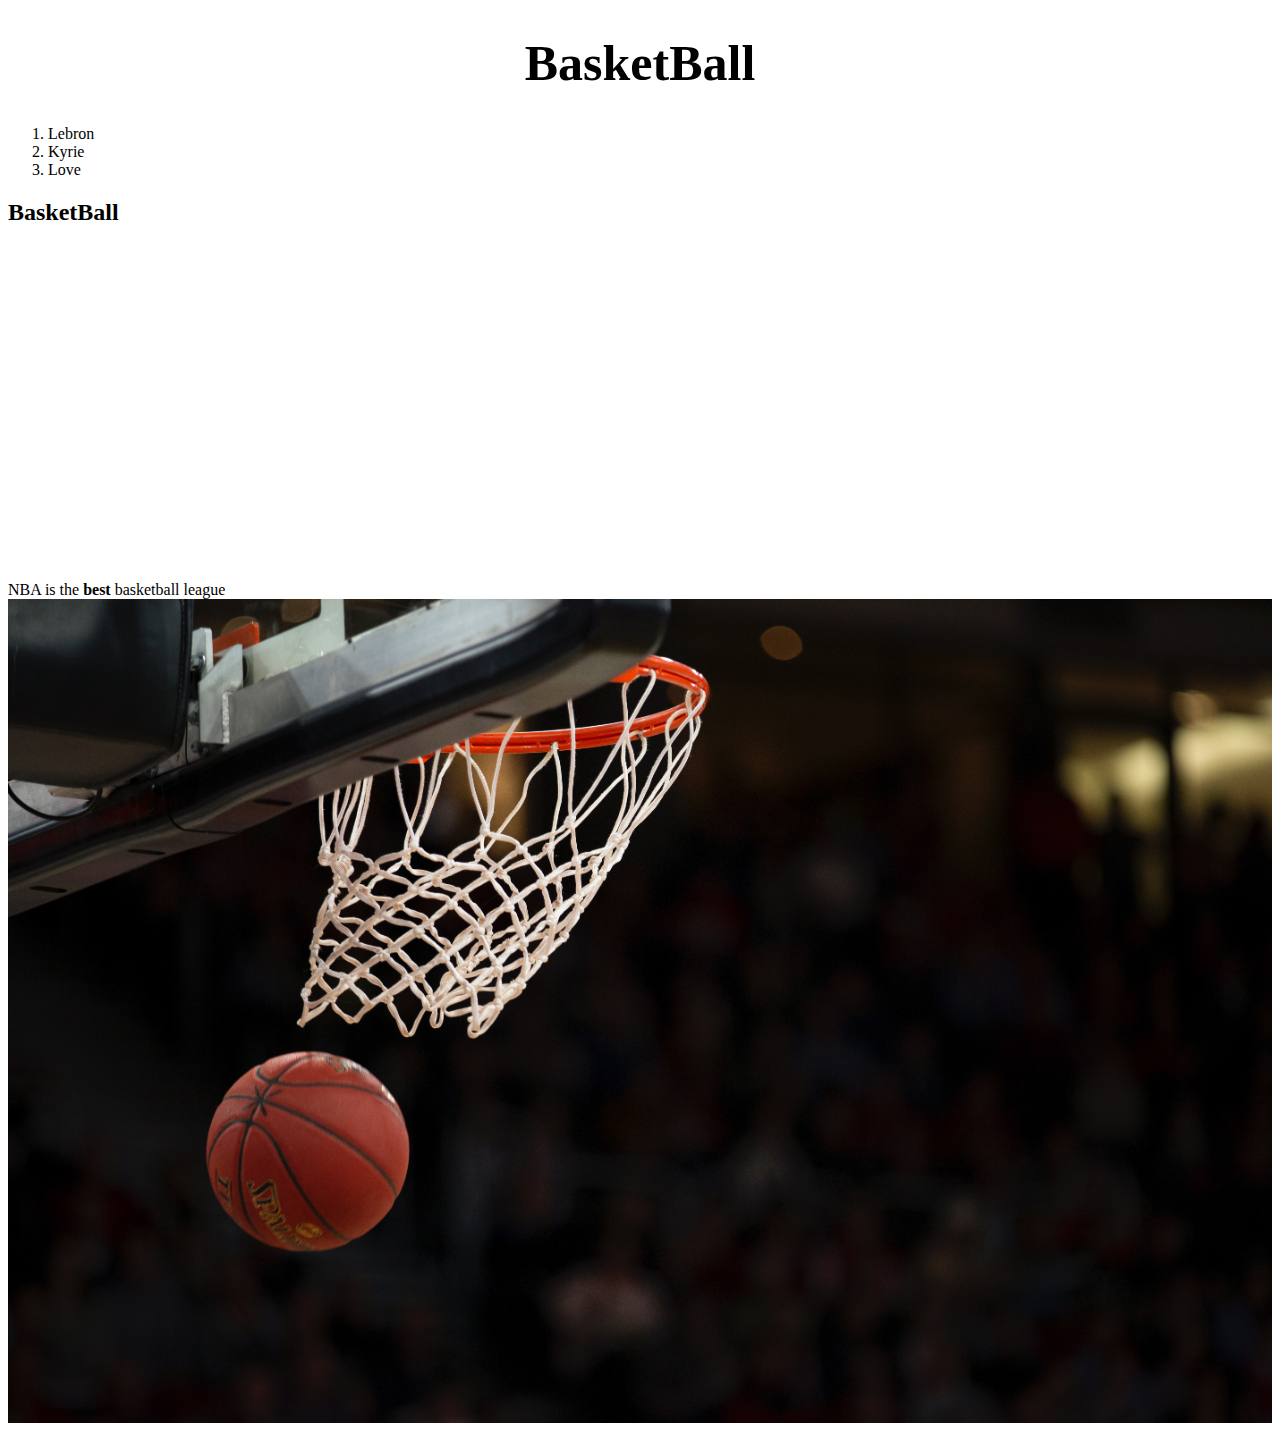
==== index.html @ da821f32 "Add id" ====
<!doctype html>
<html>
<head>
  <title>BasketBall</title>
  <meta charset="utf-8">
  <style>
    a {
      color: black;
      text-decoration: none;
    }
    h1{
      font-size: 50px;
      text-align: center;
    }
  </style>
  </head>
  <body>
    <h1>BasketBall</h1>
    <ol>
      <li><a href="bb1.html">Lebron</a></li>
      <li><a href="bb2.html">Kyrie</a></li>
      <li><a href="bb3.html">Love</a></li>
    </ol>
    <!--
    <h1>BasketBall</h1>
    <ol>
      <li><a href="bb1.html"><font color="red">Lebron</a></li>
      <li><a href="bb2.html"><font color="red">Kyrie</a></li>
      <li><a href="bb3.html"><font color="red">Love</a></li>
    </ol>
    -->
    <h2>BasketBall</h2>
    <p>
      <iframe width="500" height="315" src="https://www.youtube.com/embed/2-wZBH734tU" frameborder="0" allow="accelerometer; autoplay; encrypted-media; gyroscope; picture-in-picture" allowfullscreen></iframe>
    </p>
    <p><a
      href="https://www.nba.com"
      target="_blank" title="html5 specification"
      >NBA</a> is the <strong>best</strong> basketball league
      <img src="basketball.jpg" width="100%">
    </p>
  </body>
  </html>
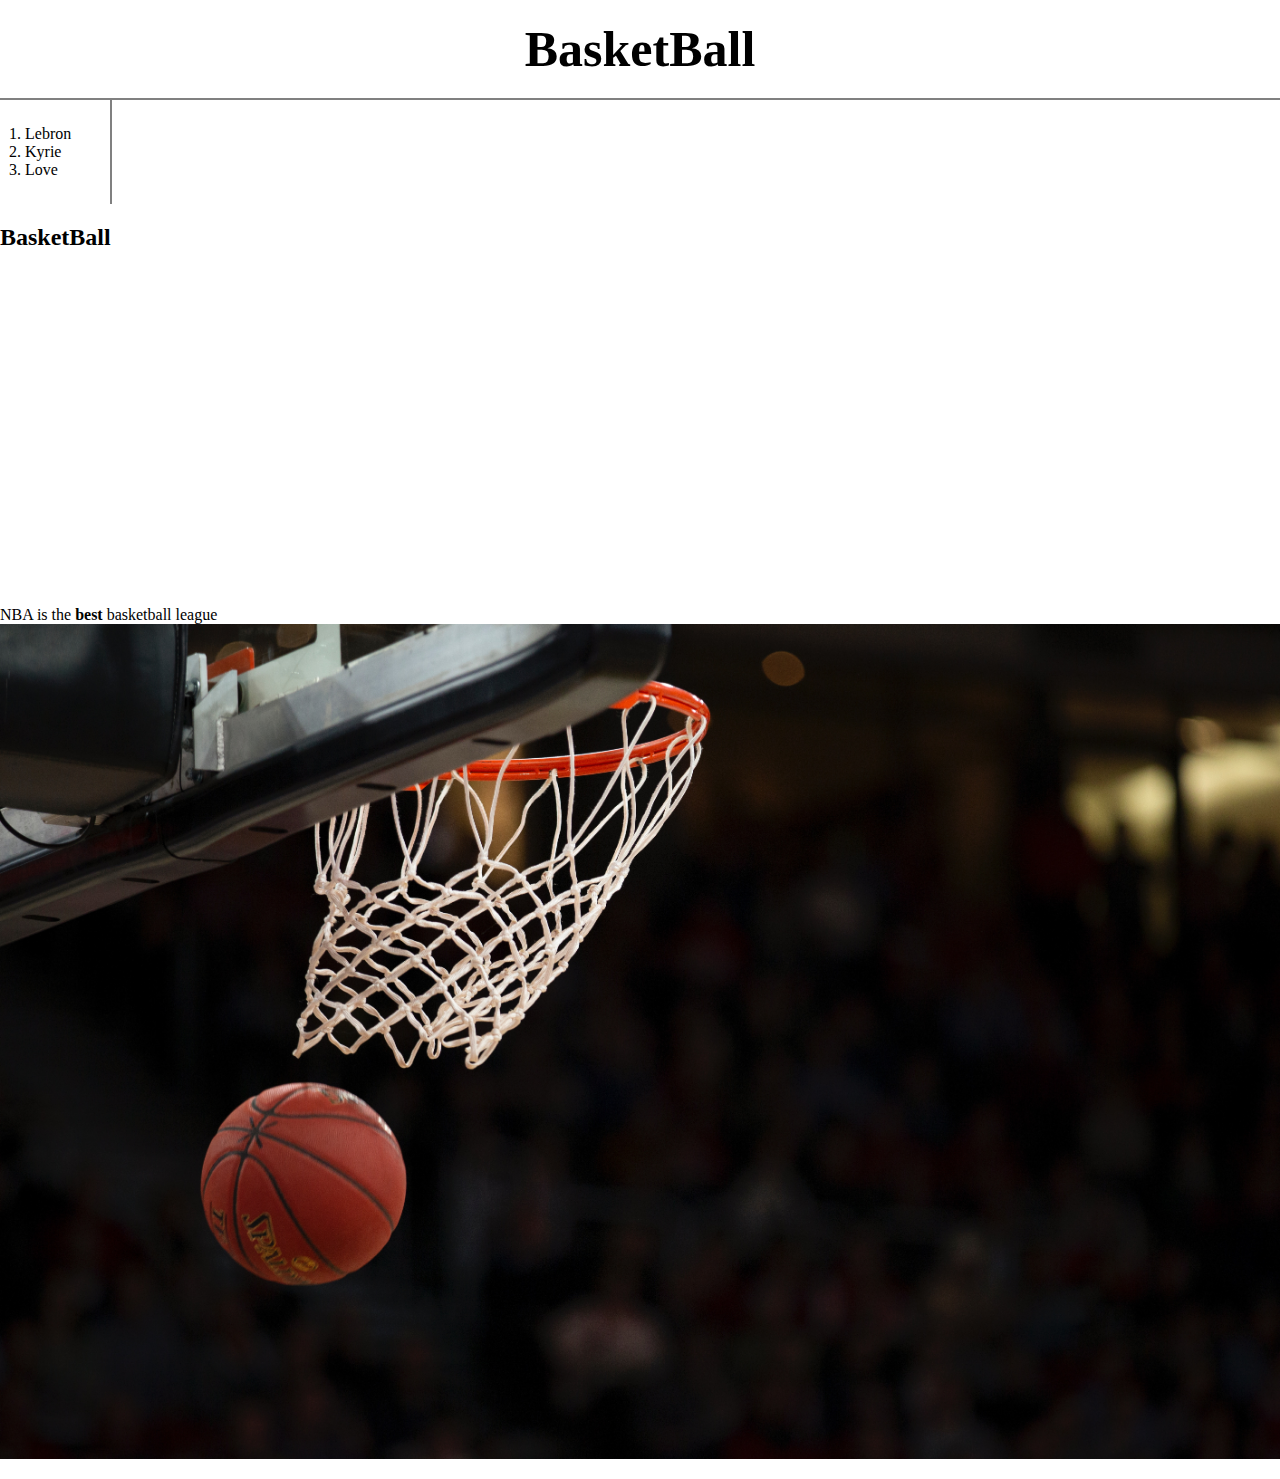
==== commit 0c21c9b0: "Update border" ====
--- a/index.html
+++ b/index.html
@@ -4,6 +4,9 @@
   <title>BasketBall</title>
   <meta charset="utf-8">
   <style>
+    body{
+      margin:0;
+    }
     a {
       color: black;
       text-decoration: none;
@@ -11,6 +14,15 @@
     h1{
       font-size: 50px;
       text-align: center;
+      border-bottom:2px solid gray;
+      margin:0px;
+      padding: 20px;
+    }
+    ol{
+      border-right: 2px solid gray;
+      width:60px;
+      margin-top:0;
+      padding: 25px;
     }
   </style>
   </head>
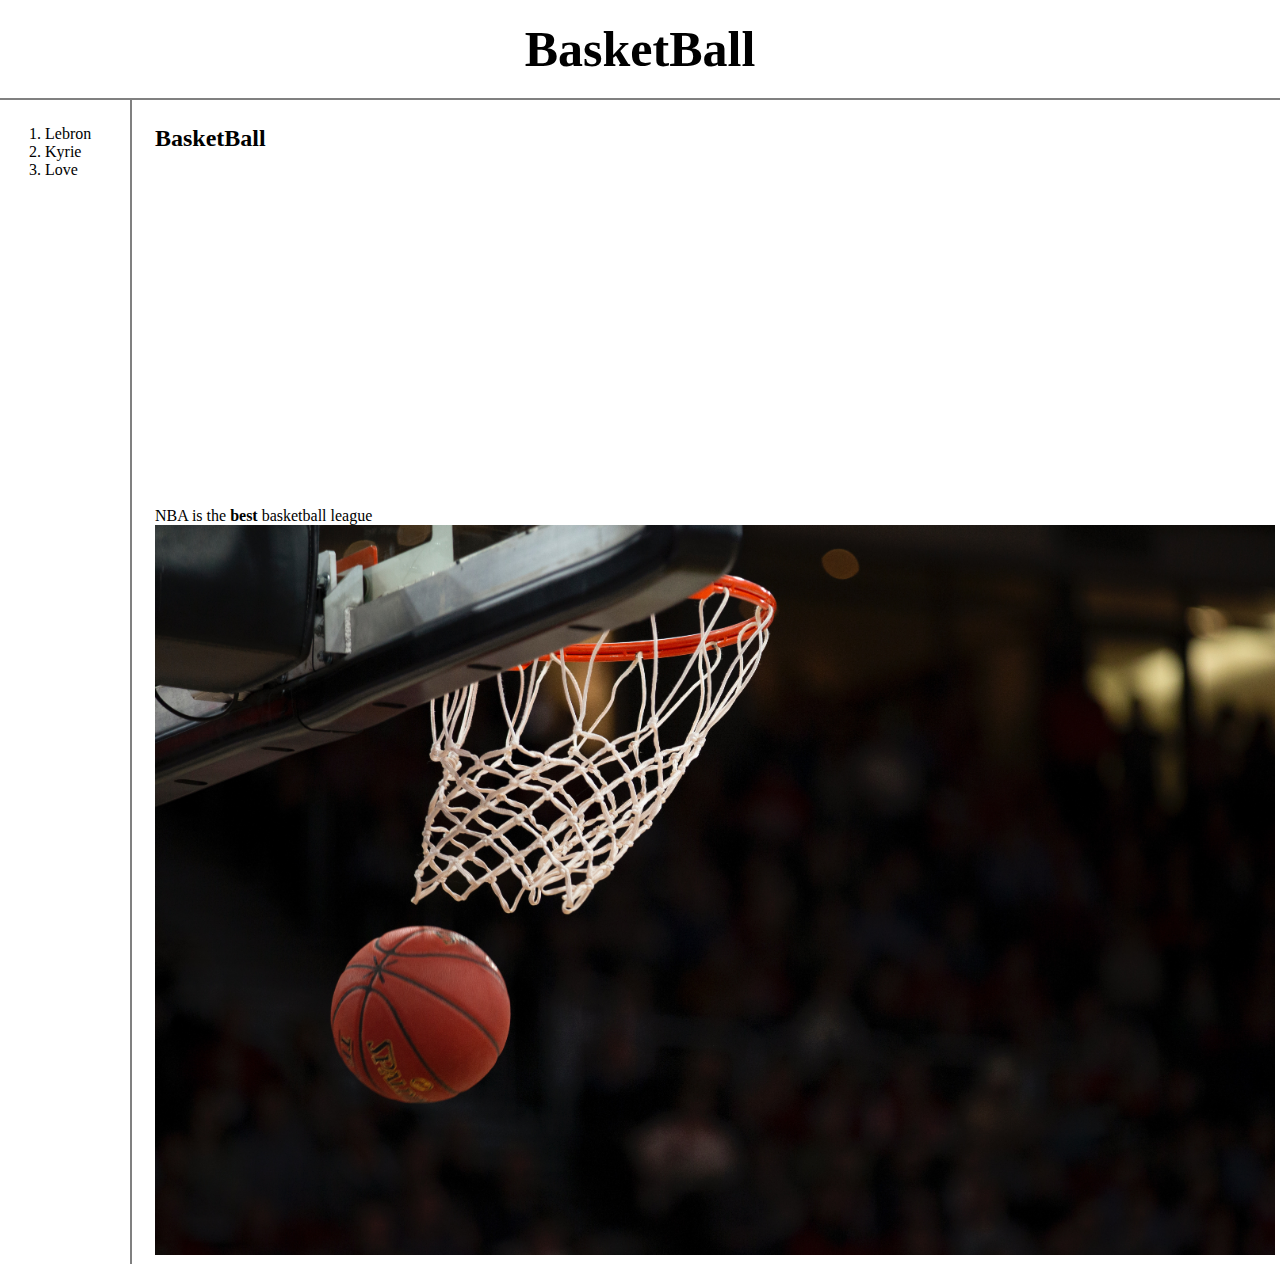
==== commit f312c88f: "Update griding" ====
--- a/index.html
+++ b/index.html
@@ -4,6 +4,21 @@
   <title>BasketBall</title>
   <meta charset="utf-8">
   <style>
+    #grid{
+      border: : 2px solid gray;
+      display: grid;
+      grid-template-columns: 150px 1fr;
+    }
+    #grid ol{
+      border-right: 2px solid gray;
+      width:60px;
+      margin-top:0;
+      padding: 25px;
+      padding-left: 45px;
+    }
+    #info{
+      padding: 5px;
+    }
     body{
       margin:0;
     }
@@ -18,38 +33,28 @@
       margin:0px;
       padding: 20px;
     }
-    ol{
-      border-right: 2px solid gray;
-      width:60px;
-      margin-top:0;
-      padding: 25px;
-    }
   </style>
   </head>
   <body>
     <h1>BasketBall</h1>
-    <ol>
-      <li><a href="bb1.html">Lebron</a></li>
-      <li><a href="bb2.html">Kyrie</a></li>
-      <li><a href="bb3.html">Love</a></li>
-    </ol>
-    <!--
-    <h1>BasketBall</h1>
-    <ol>
-      <li><a href="bb1.html"><font color="red">Lebron</a></li>
-      <li><a href="bb2.html"><font color="red">Kyrie</a></li>
-      <li><a href="bb3.html"><font color="red">Love</a></li>
-    </ol>
-    -->
-    <h2>BasketBall</h2>
-    <p>
-      <iframe width="500" height="315" src="https://www.youtube.com/embed/2-wZBH734tU" frameborder="0" allow="accelerometer; autoplay; encrypted-media; gyroscope; picture-in-picture" allowfullscreen></iframe>
-    </p>
-    <p><a
-      href="https://www.nba.com"
-      target="_blank" title="html5 specification"
-      >NBA</a> is the <strong>best</strong> basketball league
-      <img src="basketball.jpg" width="100%">
-    </p>
+    <div id="grid">
+      <ol>
+        <li><a href="bb1.html">Lebron</a></li>
+        <li><a href="bb2.html">Kyrie</a></li>
+        <li><a href="bb3.html">Love</a></li>
+      </ol><!--항목 부분-->
+      <div id="info">
+        <h2>BasketBall</h2>
+        <p>
+          <iframe width="500" height="315" src="https://www.youtube.com/embed/2-wZBH734tU" frameborder="0" allow="accelerometer; autoplay; encrypted-media; gyroscope; picture-in-picture" allowfullscreen></iframe>
+        </p>
+        <p><a
+          href="https://www.nba.com"
+          target="_blank" title="html5 specification"
+          >NBA</a> is the <strong>best</strong> basketball league
+          <img src="basketball.jpg" width="100%">
+        </p>
+        </div><!--내용 부분-->
+    </div>
   </body>
   </html>
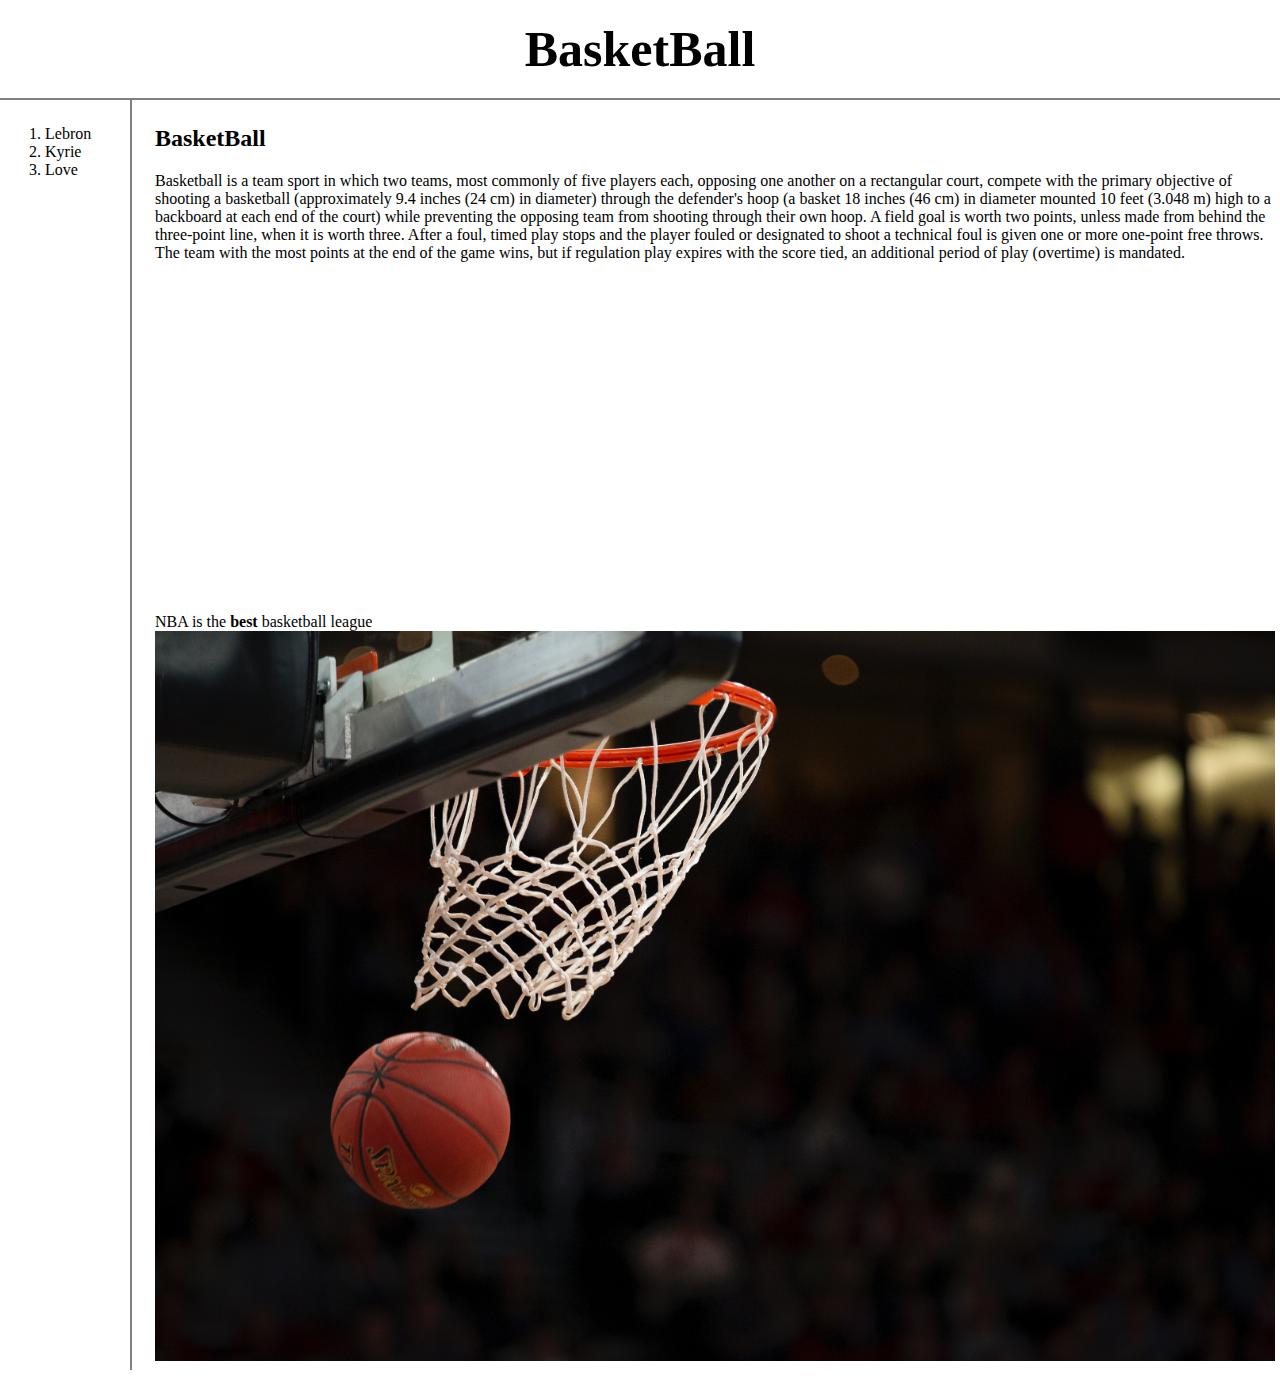
==== commit c3df0e5f: "Add info in index" ====
--- a/index.html
+++ b/index.html
@@ -46,6 +46,8 @@
       <div id="info">
         <h2>BasketBall</h2>
         <p>
+         Basketball is a team sport in which two teams, most commonly of five players each, opposing one another on a rectangular court, compete with the primary objective of shooting a basketball (approximately 9.4 inches (24 cm) in diameter) through the defender's hoop (a basket 18 inches (46 cm) in diameter mounted 10 feet (3.048 m) high to a backboard at each end of the court) while preventing the opposing team from shooting through their own hoop. A field goal is worth two points, unless made from behind the three-point line, when it is worth three. After a foul, timed play stops and the player fouled or designated to shoot a technical foul is given one or more one-point free throws. The team with the most points at the end of the game wins, but if regulation play expires with the score tied, an additional period of play (overtime) is mandated.</p>
+        <p>
           <iframe width="500" height="315" src="https://www.youtube.com/embed/2-wZBH734tU" frameborder="0" allow="accelerometer; autoplay; encrypted-media; gyroscope; picture-in-picture" allowfullscreen></iframe>
         </p>
         <p><a
@@ -54,7 +56,7 @@
           >NBA</a> is the <strong>best</strong> basketball league
           <img src="basketball.jpg" width="100%">
         </p>
-        </div><!--내용 부분-->
+      </div><!--내용 부분-->
     </div>
   </body>
   </html>
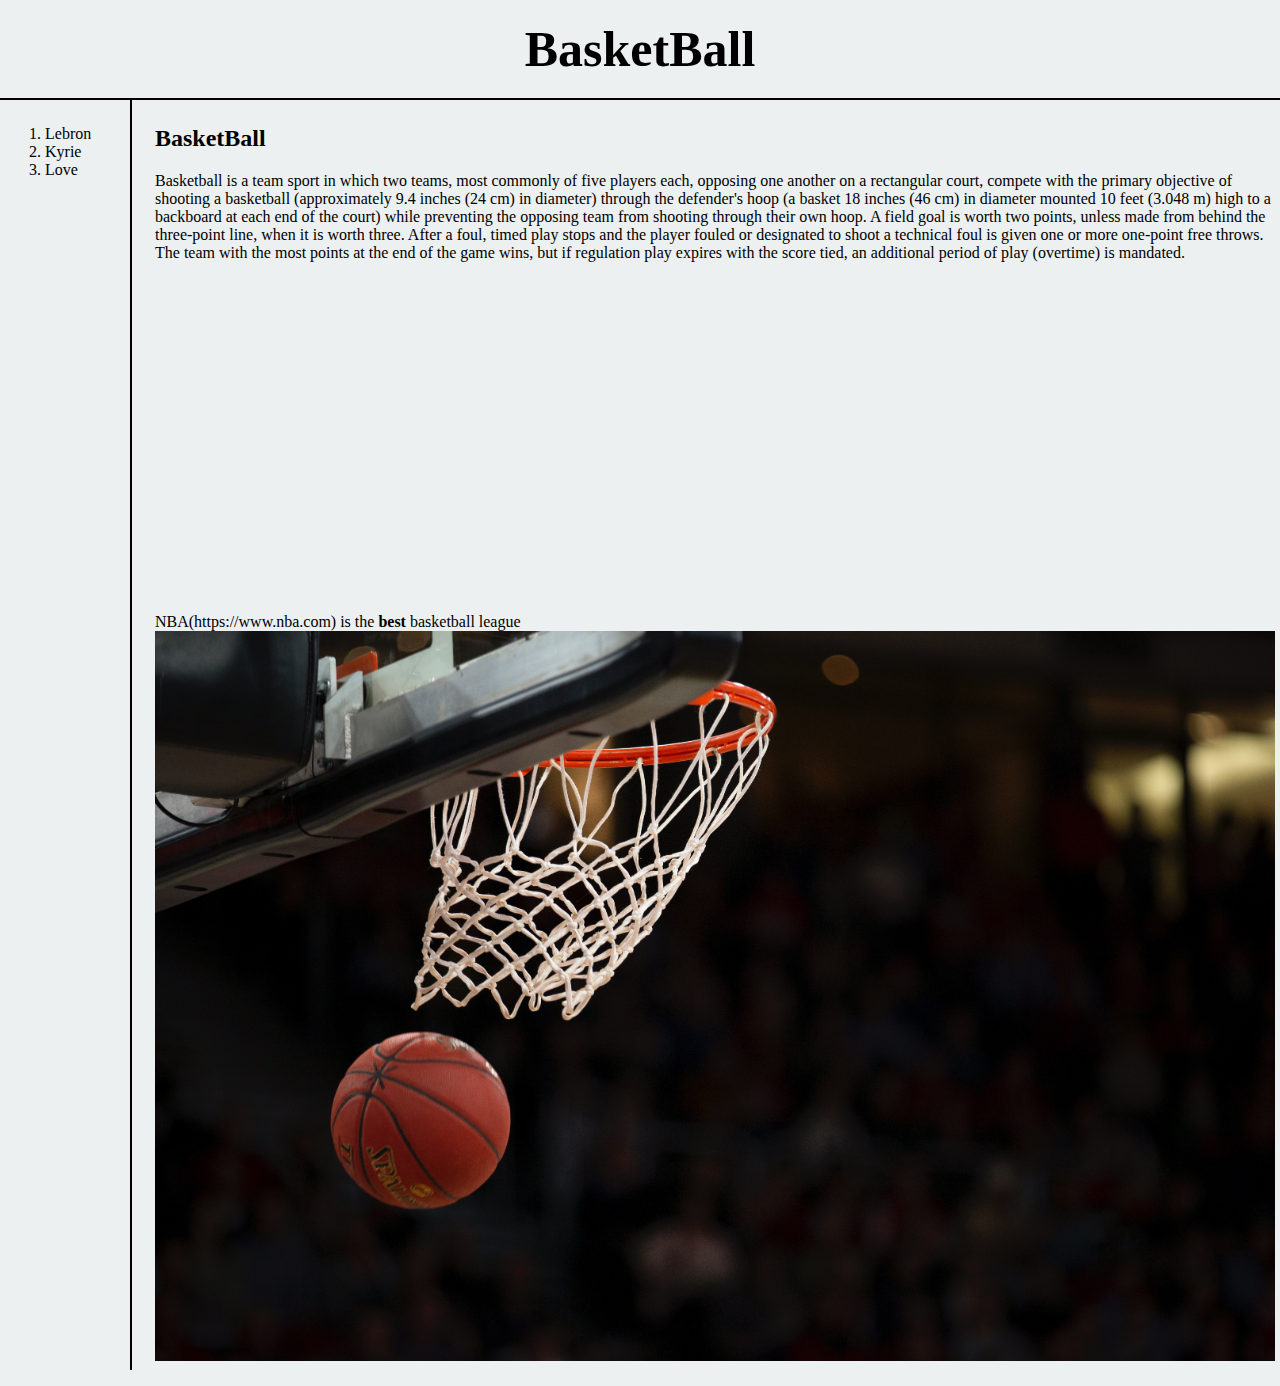
==== commit 179696de: "Update index.html" ====
--- a/index.html
+++ b/index.html
@@ -3,39 +3,9 @@
 <head>
   <title>BasketBall</title>
   <meta charset="utf-8">
-  <style>
-    #grid{
-      border: : 2px solid gray;
-      display: grid;
-      grid-template-columns: 150px 1fr;
-    }
-    #grid ol{
-      border-right: 2px solid gray;
-      width:60px;
-      margin-top:0;
-      padding: 25px;
-      padding-left: 45px;
-    }
-    #info{
-      padding: 5px;
-    }
-    body{
-      margin:0;
-    }
-    a {
-      color: black;
-      text-decoration: none;
-    }
-    h1{
-      font-size: 50px;
-      text-align: center;
-      border-bottom:2px solid gray;
-      margin:0px;
-      padding: 20px;
-    }
-  </style>
-  </head>
-  <body>
+  <link rel="stylesheet" href="style.css">
+</head>
+<body>
     <h1>BasketBall</h1>
     <div id="grid">
       <ol>
@@ -52,8 +22,8 @@
         </p>
         <p><a
           href="https://www.nba.com"
-          target="_blank" title="html5 specification"
-          >NBA</a> is the <strong>best</strong> basketball league
+          target="_blank" title="Go to NBA Website"
+          >NBA(https://www.nba.com)</a> is the <strong>best</strong> basketball league
           <img src="basketball.jpg" width="100%">
         </p>
       </div><!--내용 부분-->
--- a/style.css
+++ b/style.css
@@ -0,0 +1,42 @@
+#grid{
+  border: : 2px solid gray;
+  display: grid;
+  grid-template-columns: 150px 1fr;
+}
+#grid ol{
+  border-right: 2px solid black;
+  width:60px;
+  margin-top:0;
+  padding: 25px;
+  padding-left: 45px;
+}
+#info{
+  padding: 5px;
+}
+body{
+  margin:0;
+  background-color: #ecf0f1;
+}
+a {
+  color: black;
+  text-decoration: none;
+}
+h1{
+  font-size: 50px;
+  text-align: center;
+  border-bottom:2px solid black;
+  margin:0px;
+  padding: 20px;
+}
+
+@media (max-width:700px) {
+  #grid{
+    display: block;
+  }
+  #grid ol{
+    border-right: none;
+  }
+  h1{
+    border-bottom: none;
+  }
+}
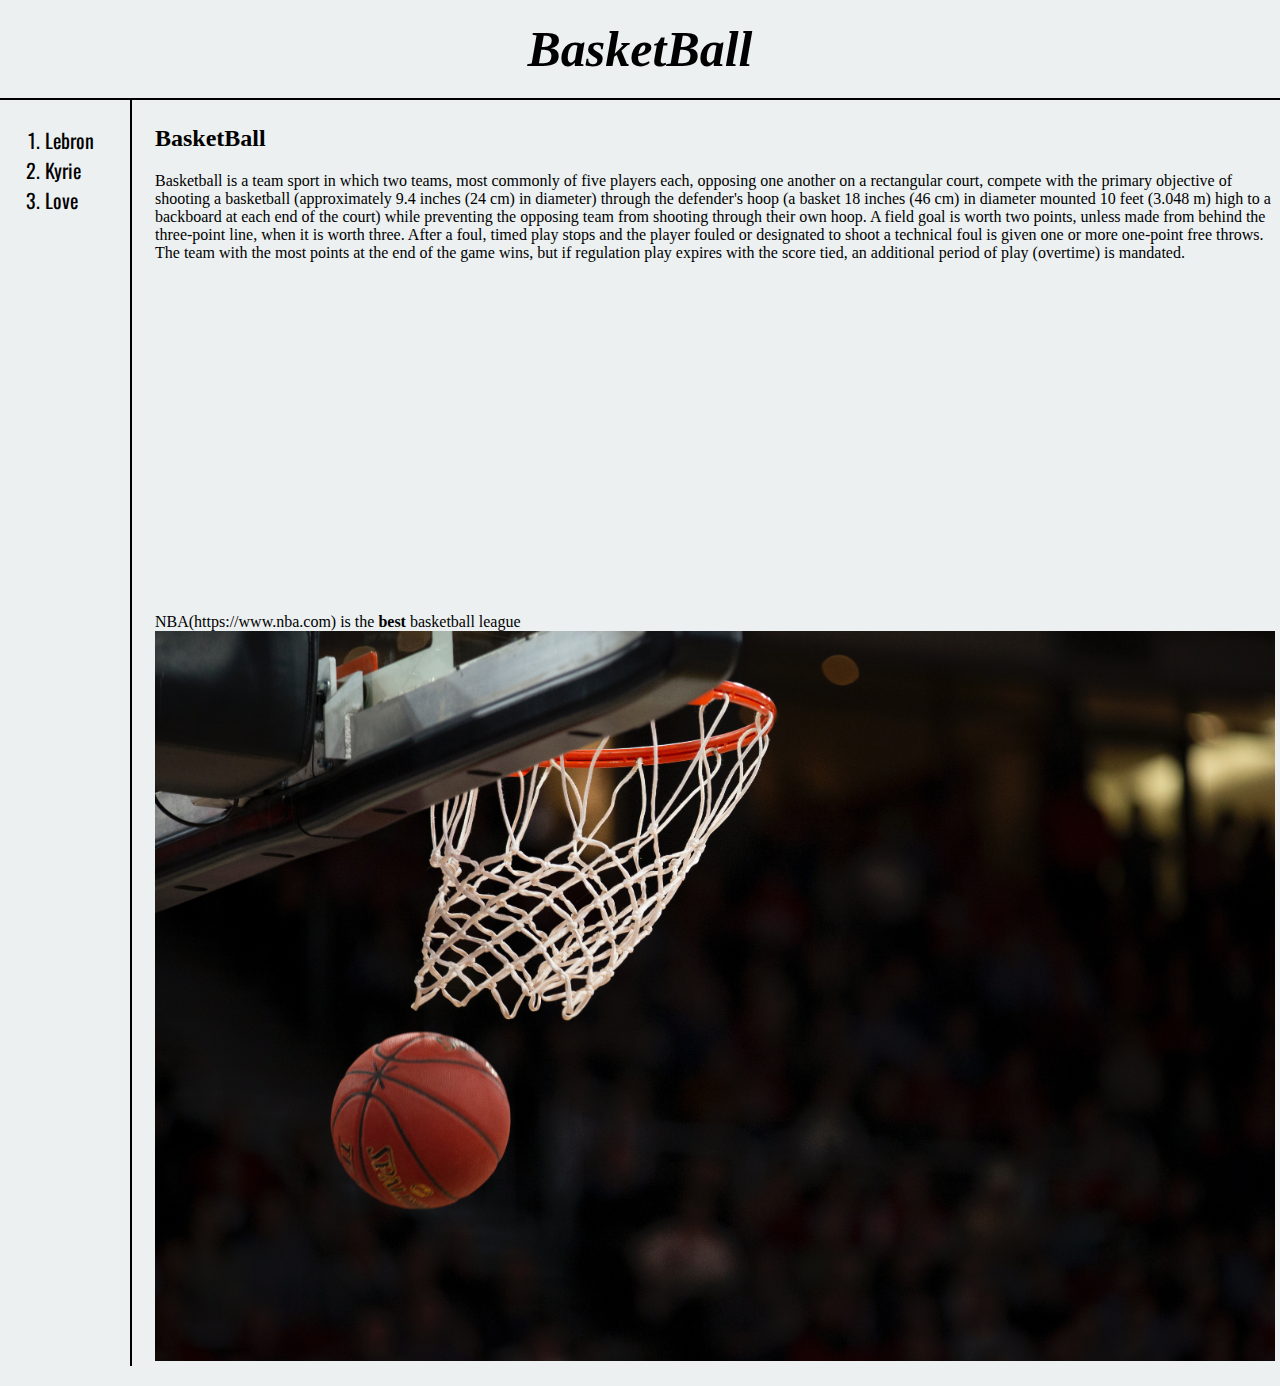
==== commit 356823a6: "Update font" ====
--- a/index.html
+++ b/index.html
@@ -4,6 +4,7 @@
   <title>BasketBall</title>
   <meta charset="utf-8">
   <link rel="stylesheet" href="style.css">
+  <link href="https://fonts.googleapis.com/css?family=Oswald|Sunflower:300&display=swap" rel="stylesheet">
 </head>
 <body>
     <h1>BasketBall</h1>
--- a/style.css
+++ b/style.css
@@ -4,6 +4,8 @@
   grid-template-columns: 150px 1fr;
 }
 #grid ol{
+  font-family: 'Oswald', sans-serif;
+  font-size: 20px;
   border-right: 2px solid black;
   width:60px;
   margin-top:0;
@@ -23,6 +25,7 @@
 }
 h1{
   font-size: 50px;
+  font-style: oblique;
   text-align: center;
   border-bottom:2px solid black;
   margin:0px;
